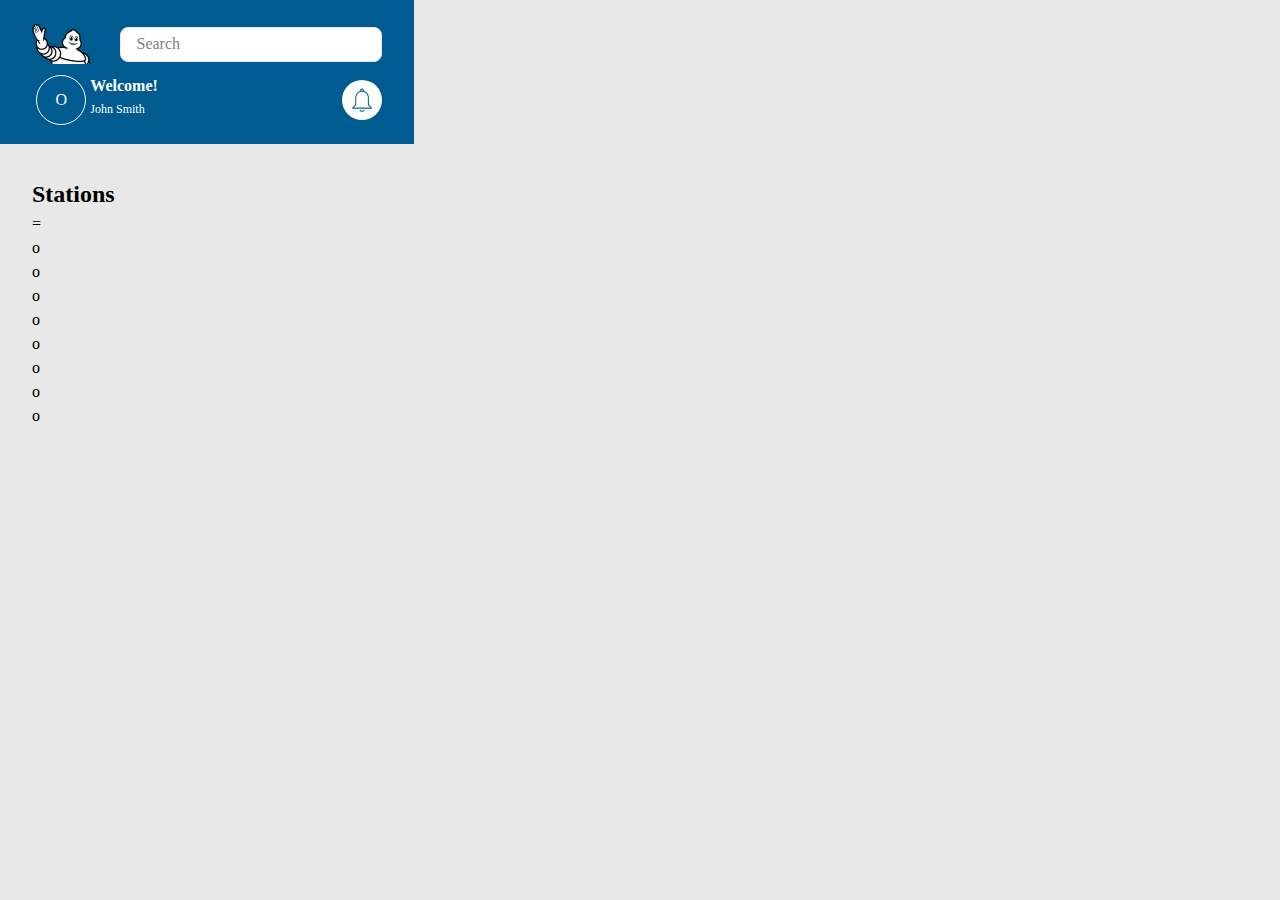
==== index.html @ 770db777 "Add files via upload" ====
<!DOCTYPE html>
<html lang="en">
  <head>
    <html manifest="cache.manifest">
    <meta charset="UTF-8" />
    <meta name="viewport" content="width=device-width, initial-scale=1.0">
    <title>App</title>
    <link rel="stylesheet" type="text/css" href="css/styles.css">
  </head>
  
  <body>

    <header>
      <div class="p1">
        <div id="logo">
          <img
            src="/appIcons/michelin1.png"
            alt="michelin man"
          />
        </div>

        <div id="searchBarParent">
          <div id="searchBar">
            <p>Search</p>
          </div>
        </div>

        <div id="userDetails">
          <div class="profilePic">
            <div id="profilePic">
              <p>O</p>
            </div>
          </div>
          <div id="welcomeTxt">Welcome!</div>
          <div id="userName">John Smith</div>
        </div>

        <div id="notificationBar">
          <div id="iconParent">
            <div id="circle">
              <div id="notificationBell">
                <img
                  src="/appIcons/notificationBlank.png"
                  alt="notification bell"
                />
              </div>
            </div>
          </div>
        </div>
      </div>
    </header>

    <section class="stations">
      
      <div class="stationsParent">
        
        <div class="title">
          <h2>Stations</h2>
        </div>
        <div class="notifBar">=</div>

        <div class="options" id="stationOptions">
          <div class="circleParent">
            <div class="circle">o
              <div class="optionIcons"></div>
            </div>
          </div>

          <div class="circleParent">
            <div class="circle">o
              <div class="optionIcons"></div>
            </div>
          </div>

          <div class="circleParent">
            <div class="circle">o
              <div class="optionIcons"></div>
            </div>
          </div>

          <div class="circleParent">
            <div class="circle">o
              <div class="optionIcons"></div>
            </div>
          </div>

          <div class="circleParent">
            <div class="circle">o
              <div class="optionIcons"></div>
            </div>
          </div>

          <div class="circleParent">
            <div class="circle">o
              <div class="optionIcons"></div>
            </div>
          </div>

          <div class="circleParent">
            <div class="circle">o
              <div class="optionIcons"></div>
            </div>
          </div>

          <div class="circleParent">
            <div class="circle">o
              <div class="optionIcons"></div>
            </div>
          </div>
        </div>
      </div>    
    </section>

    <section class="yourLearning">
      <div class="yourLearnParent">
        <div class="title"></div>
        <div class="notifBar"></div>
        <div class="options" id="yourLearningOptions"></div>
      </div>
    </section>
    
    <section class="recommendedStations">
      <div></div>
    </section>
    
    <footer></footer>
  </body>
</html>
---- css/styles.css ----
* {
  padding: 0;
  margin: 0;
  line-height: 1.5;
}

body {
  background-color: #e8e8e8;
  width: 414px;
}

header {
  background-color: #005b90;
  color: white; /*---------------------- header text color */
  height: fit-content;
  padding: 1rem 2rem;
}

.p1 {
  display: grid;
  grid-template-columns: repeat(4, 1fr);
  grid-template-rows: 1fr 1fr;
}

#logo {
  grid-column-start: 1;
  grid-column-end: 2;
  grid-row-start: 1;
  grid-row-end: 2;
  display: flex;
  align-items: center;
}

#searchBarParent {
  grid-column-start: 2;
  grid-column-end: 5;
  grid-row-start: 1;
  grid-row-end: 2;
  display: flex;
  align-items: center;
}
#searchBar {
  width: 100%;
  height: 33px;
  display: flex;
  align-items: center;
  border: 1px solid #e8e8e8;
  border-radius: 8px;
  color: grey;
  background-color: white;
  padding: 0 1rem;
}

#userDetails {
  grid-column-start: 1;
  grid-column-end: 3;
  grid-row-start: 2;
  grid-row-end: 3;
  display: grid;
  grid-template-columns: repeat(3, 1fr);
  grid-template-rows: repeat(2, 1fr);
}

.profilePic {
  grid-column-start: 1;
  grid-column-end: 2;
  grid-row-start: 1;
  grid-row-end: 3;
  display: flex;
  justify-content: center;
  align-items: center;
}

#profilePic {
  height: 48px;
  width: 48px;
  display: flex;
  justify-content: center;
  align-items: center;
  border: 1px solid white;
  border-radius: 50%;
}

#welcomeTxt {
  grid-column-start: 2;
  grid-column-end: 4;
  grid-row-start: 1;
  grid-row-end: 2;
  display: flex;
  align-items: center;
  font-weight: bold;
}

#userName {
  grid-column-start: 2;
  grid-column-end: 4;
  grid-row-start: 2;
  grid-row-end: 3;
  display: flex;
  align-items: center;
  font-size: 12px;
  margin-bottom: 10px;
}

#notificationBar {
  grid-column-start: 4;
  grid-column-end: 5;
  grid-row-start: 2;
  grid-row-end: 3;
  display: flex;
  justify-content: flex-end;
  align-items: center;
}

#iconParent {
  width: 40px;
  height: 40px;
}

#circle {
  width: 100%;
  height: 100%;
  /* border: 1px solid white; */
  border-radius: 50%;
  background-color: white;
}

#notificationBell {
  width: 100%;
  height: 100%;
  display: flex;
  justify-content: center;
  align-items: center;
}

#notificationBell img {
  width: 20px;
  height: 24px;
}

.stations {
  padding: 2rem;
}
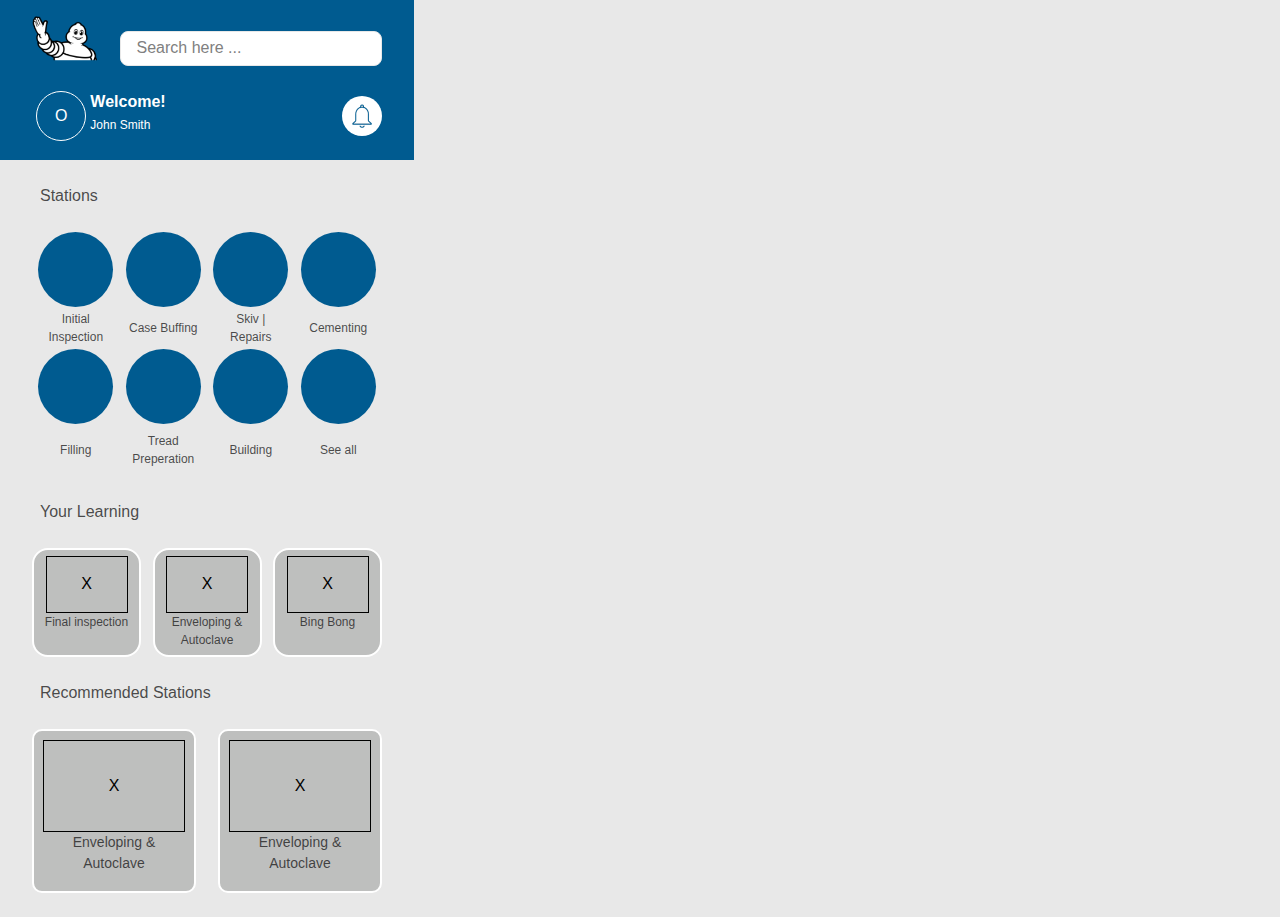
==== commit dadb3c4c: "Add files via upload" ====
--- a/index.html
+++ b/index.html
@@ -14,14 +14,15 @@
       <div class="p1">
         <div id="logo">
           <img
-            src="/appIcons/michelin1.png"
+            src="/appIcons/Custom App Icons.png"
+            height="45px"
             alt="michelin man"
           />
         </div>
 
         <div id="searchBarParent">
           <div id="searchBar">
-            <p>Search</p>
+            <p>Search here ...</p>
           </div>
         </div>
 
@@ -51,76 +52,92 @@
     </header>
 
     <section class="stations">
+      <div class="title">
+        <h2>Stations</h2>
+      </div>
+
+      <div class="testcontainer">
+        <div class="testparent">
+          <div class="testcircle1">
+            <div class="testicon"></div>
+          </div>
+          <div class="testlabel1">Initial Inspection</div>
+          <div class="testcircle2">
+            <div class="testicon"></div>
+          </div>
+          <div class="testlabel1">Case Buffing</div>
+          <div class="testcircle3">
+            <div class="testicon"></div>
+          </div>
+          <div class="testlabel1">Skiv |<br>Repairs</div>
+          <div class="testcircle4">
+            <div class="testicon"></div>
+          </div>
+          <div class="testlabel1">Cementing</div>
+          <div class="testcircle5">
+            <div class="testicon"></div>
+          </div>
+          <div class="testlabel2">Filling</div>
+          <div class="testcircle6">
+            <div class="testicon"></div>
+          </div>
+          <div class="testlabel2">Tread Preperation</div>
+          <div class="testcircle7">
+            <div class="testicon"></div>
+          </div>
+          <div class="testlabel2">Building</div>
+          <div class="testcircle8">
+            <div class="testicon"></div>
+          </div>
+          <div class="testlabel2">See all</div>
+        </div>
+      </div>
+    </section>
+
+    <section class="yourLearning">
+      <div class="title">
+        <h2>Your Learning</h2>
+      </div>
       
-      <div class="stationsParent">
-        
-        <div class="title">
-          <h2>Stations</h2>
+      <div class="parentContainer">
+        <div class="optionParent">
+          <div class="options">
+            <div class="theIcon">X</div>
+            <div class="iconLabel">Final inspection</div>
+          </div>
+          <div class="options">
+            <div class="theIcon">X</div>
+            <div class="iconLabel">Enveloping & Autoclave</div>
+          </div>
+          <div class="options">
+            <div class="theIcon">X</div>
+            <div class="iconLabel">Bing Bong</div>
+          </div>
         </div>
-        <div class="notifBar">=</div>
+      </div>
+      </section>
+    
+    <section class="recommendedStations">
+      <div class="title">
+        <h2>Recommended Stations</h2>
+      </div>
 
-        <div class="options" id="stationOptions">
-          <div class="circleParent">
-            <div class="circle">o
-              <div class="optionIcons"></div>
+      <div class="recommendedStationsContainer">
+        <div class="recommendedStationsParent">
+          <div class="recommendedStationsChild">
+            <div class="recommendedStationsOptions">
+              <div class="theIcon1">X</div>
+              <div class="iconLabel1">Enveloping & Autoclave</div>
             </div>
           </div>
-
-          <div class="circleParent">
-            <div class="circle">o
-              <div class="optionIcons"></div>
-            </div>
-          </div>
-
-          <div class="circleParent">
-            <div class="circle">o
-              <div class="optionIcons"></div>
-            </div>
-          </div>
-
-          <div class="circleParent">
-            <div class="circle">o
-              <div class="optionIcons"></div>
-            </div>
-          </div>
-
-          <div class="circleParent">
-            <div class="circle">o
-              <div class="optionIcons"></div>
-            </div>
-          </div>
-
-          <div class="circleParent">
-            <div class="circle">o
-              <div class="optionIcons"></div>
-            </div>
-          </div>
-
-          <div class="circleParent">
-            <div class="circle">o
-              <div class="optionIcons"></div>
-            </div>
-          </div>
-
-          <div class="circleParent">
-            <div class="circle">o
-              <div class="optionIcons"></div>
+          <div class="recommendedStationsChild">
+            <div class="recommendedStationsOptions">
+              <div class="theIcon1">X</div>
+              <div class="iconLabel1">Enveloping & Autoclave</div>
             </div>
           </div>
         </div>
-      </div>    
-    </section>
-
-    <section class="yourLearning">
-      <div class="yourLearnParent">
-        <div class="title"></div>
-        <div class="notifBar"></div>
-        <div class="options" id="yourLearningOptions"></div>
       </div>
-    </section>
-    
-    <section class="recommendedStations">
-      <div></div>
     </section>
     
     <footer></footer>
--- a/css/styles.css
+++ b/css/styles.css
@@ -2,13 +2,14 @@
   padding: 0;
   margin: 0;
   line-height: 1.5;
+  font-family: sans-serif;
 }
 
 body {
   background-color: #e8e8e8;
   width: 414px;
 }
-
+/*--------------------------------------------------------------------HEADER */
 header {
   background-color: #005b90;
   color: white; /*---------------------- header text color */
@@ -28,7 +29,7 @@
   grid-row-start: 1;
   grid-row-end: 2;
   display: flex;
-  align-items: center;
+  align-items: flex-start; /*------------------- changed from centre */
 }
 
 #searchBarParent {
@@ -59,6 +60,7 @@
   display: grid;
   grid-template-columns: repeat(3, 1fr);
   grid-template-rows: repeat(2, 1fr);
+  padding-top: 0.5rem;
 }
 
 .profilePic {
@@ -103,13 +105,14 @@
 }
 
 #notificationBar {
-  grid-column-start: 4;
+  grid-column-start: 3;
   grid-column-end: 5;
   grid-row-start: 2;
   grid-row-end: 3;
   display: flex;
   justify-content: flex-end;
   align-items: center;
+  padding-top: 0.5rem;
 }
 
 #iconParent {
@@ -137,7 +140,234 @@
   width: 20px;
   height: 24px;
 }
-
+/*--------------------------------------------------------------------HEADER */
+
+/*--------------------------------------------------------------------STATIONS */
 .stations {
-  padding: 2rem;
-}
+  padding: 1.5rem 2rem;
+}
+
+.title {
+  padding-bottom: 1.5rem;
+  display: block;
+}
+
+.title h2 {
+  font-size: 16px;
+  font-weight: 400;
+  padding: 0 0.5rem;
+  color: rgba(30, 30, 30, 0.8);
+}
+
+.testcontainer {
+  width: 100%;
+  height: 100%;
+}
+
+.testparent {
+  width: 100%;
+  height: 100%;
+  display: grid;
+  grid-template-columns: repeat(4, 1fr);
+  grid-template-rows: repeat(4, auto);
+  align-items: center;
+  justify-items: center;
+}
+.testcircle1 {
+  background-color: #005b90;
+  border-radius: 50%;
+  height: 75px;
+  width: 75px;
+  grid-column-start: 1;
+  grid-column-end: 2;
+  grid-row-start: 1;
+  grid-row-end: 2;
+}
+.testcircle2 {
+  background-color: #005b90;
+  border-radius: 50%;
+  height: 75px;
+  width: 75px;
+  grid-column-start: 2;
+  grid-column-end: 3;
+  grid-row-start: 1;
+  grid-row-end: 2;
+}
+.testcircle3 {
+  background-color: #005b90;
+  border-radius: 50%;
+  height: 75px;
+  width: 75px;
+  grid-column-start: 3;
+  grid-column-end: 4;
+  grid-row-start: 1;
+  grid-row-end: 2;
+}
+.testcircle4 {
+  background-color: #005b90;
+  border-radius: 50%;
+  height: 75px;
+  width: 75px;
+  grid-column-start: 4;
+  grid-column-end: 5;
+  grid-row-start: 1;
+  grid-row-end: 2;
+}
+.testcircle5 {
+  background-color: #005b90;
+  border-radius: 50%;
+  height: 75px;
+  width: 75px;
+  grid-column-start: 1;
+  grid-column-end: 2;
+  grid-row-start: 3;
+  grid-row-end: 4;
+}
+.testcircle6 {
+  background-color: #005b90;
+  border-radius: 50%;
+  height: 75px;
+  width: 75px;
+  grid-column-start: 2;
+  grid-column-end: 3;
+  grid-row-start: 3;
+  grid-row-end: 4;
+}
+.testcircle7 {
+  background-color: #005b90;
+  border-radius: 50%;
+  height: 75px;
+  width: 75px;
+  grid-column-start: 3;
+  grid-column-end: 4;
+  grid-row-start: 3;
+  grid-row-end: 4;
+}
+.testcircle8 {
+  background-color: #005b90;
+  border-radius: 50%;
+  height: 75px;
+  width: 75px;
+  grid-column-start: 4;
+  grid-column-end: 5;
+  grid-row-start: 3;
+  grid-row-end: 4;
+}
+
+.testlabel1 {
+  grid-row-start: 2;
+  grid-row-end: 3;
+  text-align: center;
+  font-size: 12px;
+  padding: 0.2rem 0.5rem;
+  color: rgba(30, 30, 30, 0.8);
+}
+
+.testlabel2 {
+  grid-row-start: 4;
+  grid-row-end: 5;
+  text-align: center;
+  font-size: 12px;
+  padding: 0.5rem 0.5rem;
+  color: rgba(30, 30, 30, 0.8);
+}
+/*--------------------------------------------------------------------STATIONS */
+/*--------------------------------------------------------------------YOUR LEARNING */
+.yourLearning {
+  padding: 1.5rem 2rem;
+  padding-top: 0;
+}
+
+.parentContainer {
+  width: 100%;
+  height: 100%;
+}
+
+.optionParent {
+  display: flex;
+  justify-content: space-between;
+}
+
+.options {
+  height: 105px;
+  width: 105px;
+  background-color: #bebfbe;
+  border-radius: 16px;
+  border: 2px solid white;
+  display: flex;
+  flex-direction: column;
+  justify-content: center;
+  align-items: center;
+}
+
+.theIcon {
+  border: 1px solid black;
+  width: 80px;
+  height: 55px;
+  display: flex;
+  justify-content: center;
+  align-items: center;
+}
+
+.iconLabel {
+  height: 37.5px;
+  text-align: center;
+  font-size: 12px;
+  display: flex;
+  flex-direction: column;
+  align-items: flex-start;
+  color: rgba(30, 30, 30, 0.8);
+}
+/*--------------------------------------------------------------------YOUR LEARNING */
+/*--------------------------------------------------------------------RECOMMENDED */
+.recommendedStations {
+  padding: 1.5rem 2rem;
+  padding-top: 0;
+}
+
+.recommendedStationsContainer {
+  width: 100%;
+  height: 1005;
+}
+
+.recommendedStationsParent {
+  display: flex;
+  justify-content: space-between;
+}
+
+.recommendedStationsChild {
+  background-color: #bebfbe;
+  width: 160px;
+  height: 160px;
+  border: 2px solid white;
+  border-radius: 10px;
+}
+
+.recommendedStationsOptions {
+  width: 100%;
+  height: 100%;
+  display: flex;
+  flex-direction: column;
+  justify-content: center;
+  align-items: center;
+}
+
+.theIcon1 {
+  width: 140px;
+  height: 90px;
+  border: 1px solid black;
+  display: flex;
+  align-items: center;
+  justify-content: center;
+}
+
+.iconLabel1 {
+  width: 90%;
+  height: 50px;
+  text-align: center;
+  display: flex;
+  flex-direction: column;
+  justify-content: flex-start;
+  font-size: 14px;
+  color: rgba(30, 30, 30, 0.8);
+}
